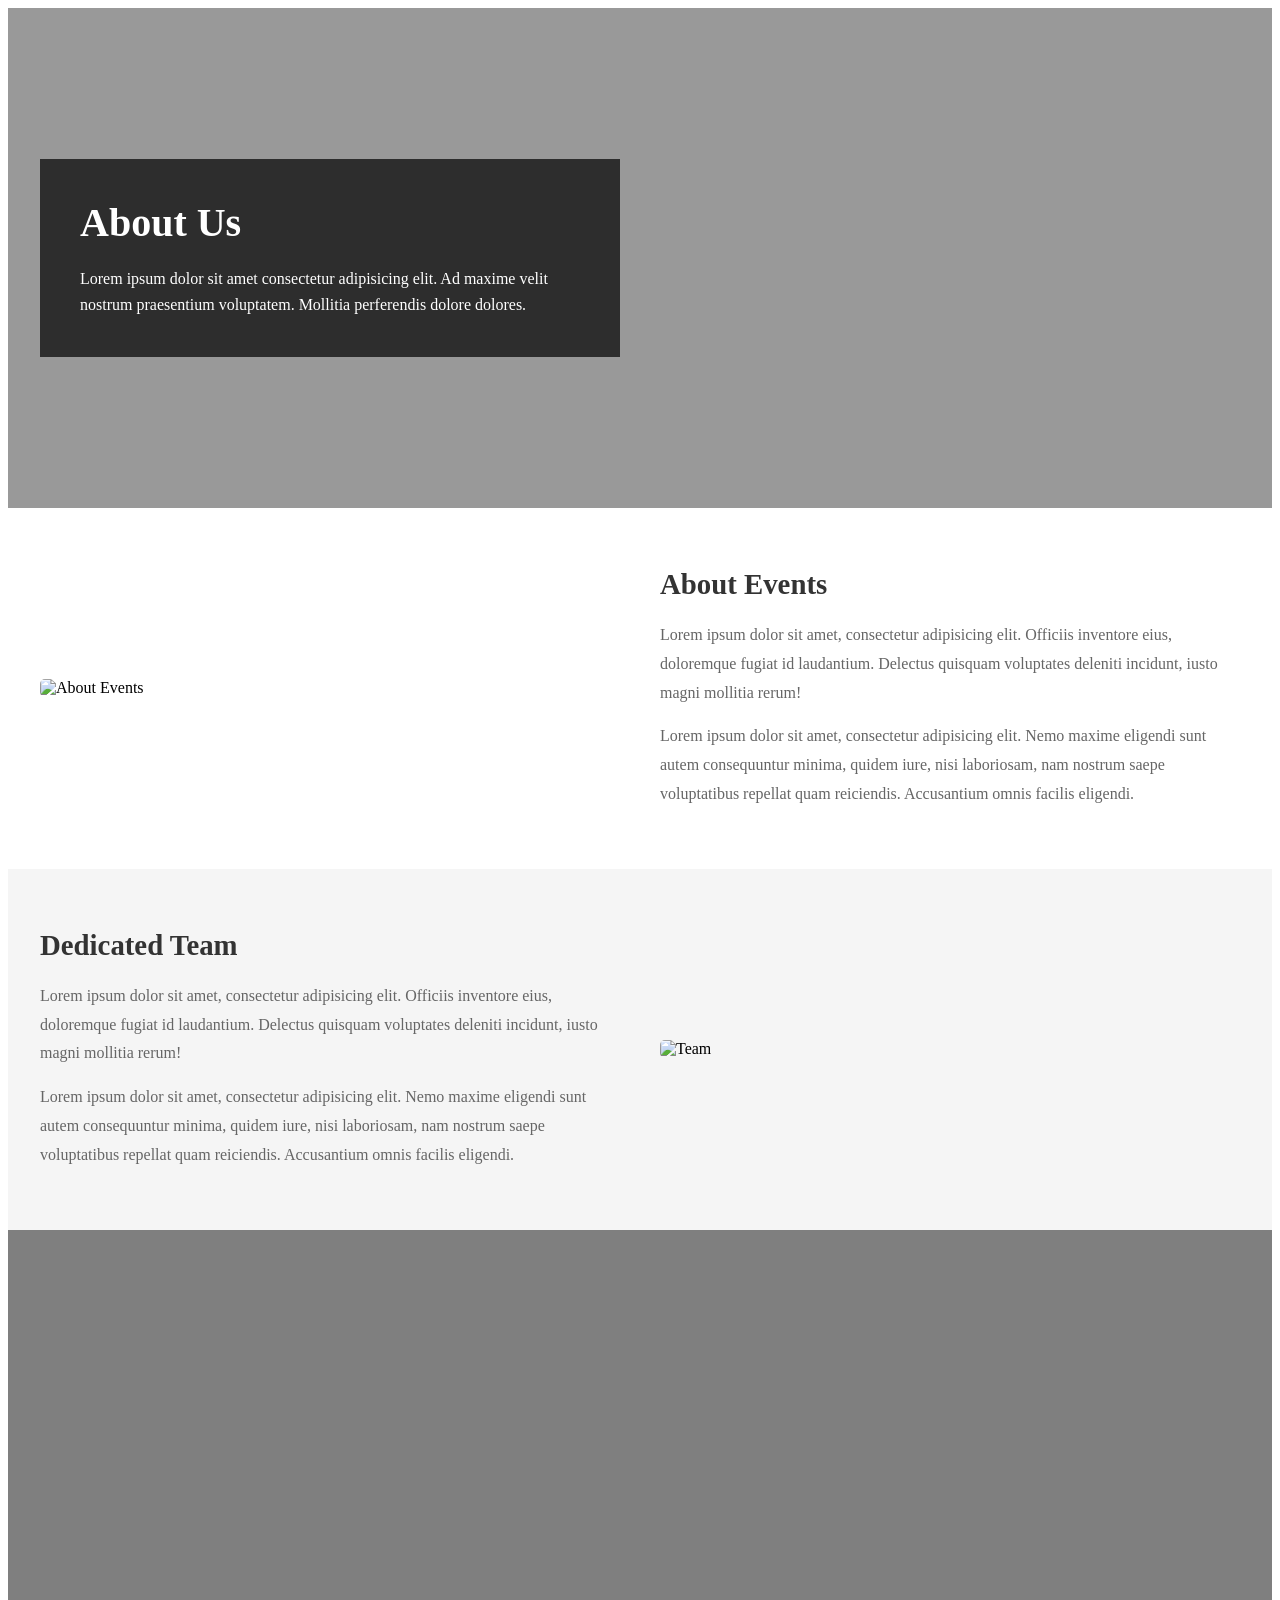
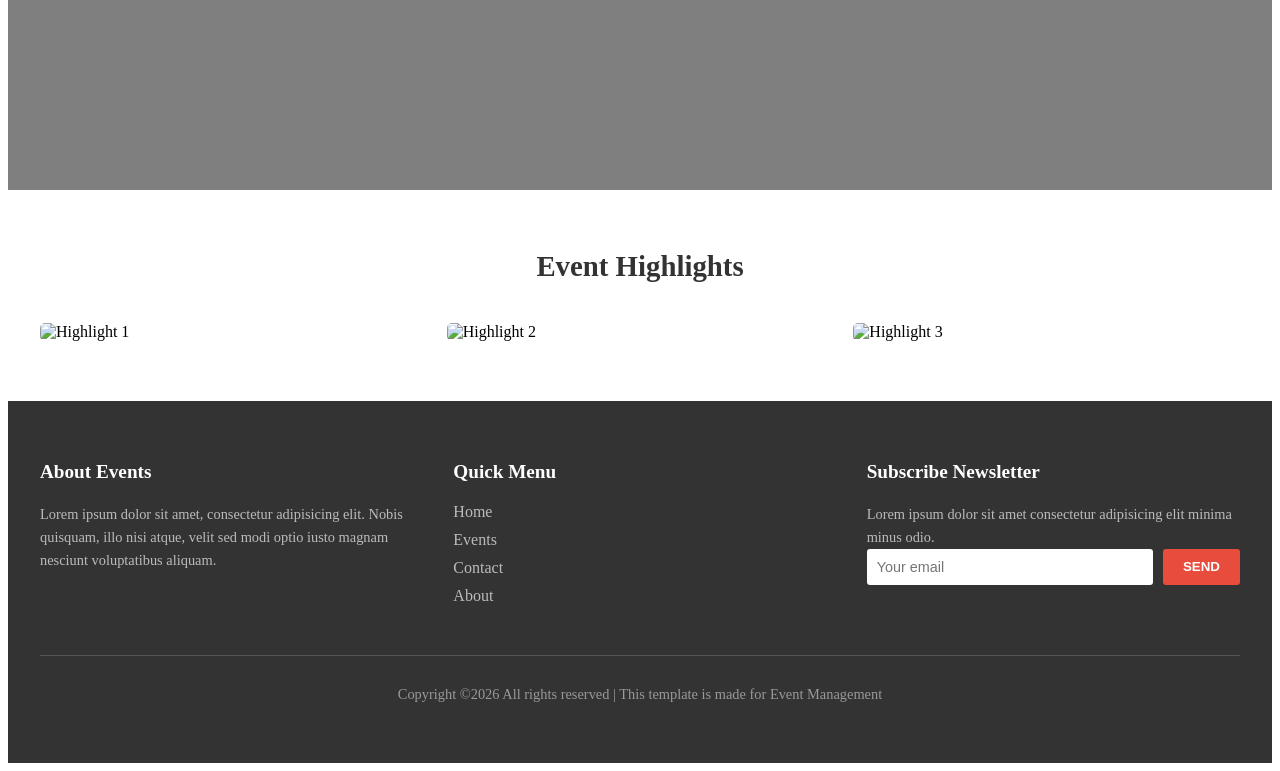
==== pages/about.html @ 9c9765fe "hi" ====
<!DOCTYPE html>
<html lang="en">
<head>
    <meta charset="UTF-8">
    <meta name="viewport" content="width=device-width, initial-scale=1.0">
    <title>About Us</title>
    <link rel="stylesheet" href="../css/about.css">
</head>
<body>

<!-- Hero Banner Section -->
<section class="hero-banner">
  <div class="container">
    <div class="hero-content">
      <h1>About Us</h1>
      <p>
        Lorem ipsum dolor sit amet consectetur adipisicing elit. Ad maxime velit
        nostrum praesentium voluptatem. Mollitia perferendis dolore dolores.
      </p>
    </div>
  </div>
</section>

<!-- About Events Section -->
<section class="about-section">
  <div class="container">
    <div class="about-grid">
      <div>
        <img
          src="https://via.placeholder.com/400x300?text=About+Events"
          alt="About Events"
        />
      </div>
      <div>
        <h2>About Events</h2>
        <p>
          Lorem ipsum dolor sit amet, consectetur adipisicing elit. Officiis
          inventore eius, doloremque fugiat id laudantium. Delectus quisquam
          voluptates deleniti incidunt, iusto magni mollitia rerum!
        </p>
        <p>
          Lorem ipsum dolor sit amet, consectetur adipisicing elit. Nemo maxime
          eligendi sunt autem consequuntur minima, quidem iure, nisi laboriosam,
          nam nostrum saepe voluptatibus repellat quam reiciendis. Accusantium
          omnis facilis eligendi.
        </p>
      </div>
    </div>
  </div>
</section>

<!-- Dedicated Team Section -->
<section class="team-section">
  <div class="container">
    <div class="team-grid">
      <div>
        <h2>Dedicated Team</h2>
        <p>
          Lorem ipsum dolor sit amet, consectetur adipisicing elit. Officiis
          inventore eius, doloremque fugiat id laudantium. Delectus quisquam
          voluptates deleniti incidunt, iusto magni mollitia rerum!
        </p>
        <p>
          Lorem ipsum dolor sit amet, consectetur adipisicing elit. Nemo maxime
          eligendi sunt autem consequuntur minima, quidem iure, nisi laboriosam,
          nam nostrum saepe voluptatibus repellat quam reiciendis. Accusantium
          omnis facilis eligendi.
        </p>
      </div>
      <div>
        <img
          src="https://via.placeholder.com/400x300?text=Dedicated+Team"
          alt="Team"
        />
      </div>
    </div>
  </div>
</section>

<!-- Event Highlights Section -->
<section class="highlights-banner"></section>

<!-- Event Highlights Gallery -->
<section class="highlights-section">
  <div class="container">
    <h2>Event Highlights</h2>
    <div class="highlights-gallery">
      <div>
        <img
          src="https://via.placeholder.com/300x300?text=Highlight+1"
          alt="Highlight 1"
        />
      </div>
      <div>
        <img
          src="https://via.placeholder.com/300x300?text=Highlight+2"
          alt="Highlight 2"
        />
      </div>
      <div>
        <img
          src="https://via.placeholder.com/300x300?text=Highlight+3"
          alt="Highlight 3"
        />
      </div>
    </div>
  </div>
</section>

<!-- Footer Content Section -->
<section class="footer-section">
  <div class="container">
    <div class="footer-grid">
      <!-- About Column -->
      <div class="footer-column">
        <h3>About Events</h3>
        <p>
          Lorem ipsum dolor sit amet, consectetur adipisicing elit. Nobis
          quisquam, illo nisi atque, velit sed modi optio iusto magnam nesciunt
          voluptatibus aliquam.
        </p>
      </div>

      <!-- Quick Menu Column -->
      <div class="footer-column">
        <h3>Quick Menu</h3>
        <ul>
          <li><a href="#home">Home</a></li>
          <li><a href="#events">Events</a></li>
          <li><a href="#contact">Contact</a></li>
          <li><a href="#about">About</a></li>
        </ul>
      </div>

      <!-- Newsletter Column -->
      <div class="footer-column">
        <h3>Subscribe Newsletter</h3>
        <p>
          Lorem ipsum dolor sit amet consectetur adipisicing elit minima minus
          odio.
        </p>
        <form class="newsletter-form">
          <input
            type="email"
            placeholder="Your email"
          />
          <button type="submit">SEND</button>
        </form>
      </div>
    </div>

    <!-- Bottom Footer -->
    <div class="footer-bottom">
      <p>
        Copyright ©2026 All rights reserved | This template is made for Event
        Management
      </p>
    </div>
  </div>
</section>

</body>
</html>
</section>
---- css/about.css ----
/* Hero Banner Section */
.hero-banner {
  background-color: #999999;
  color: white;
  padding: 100px 20px;
  position: relative;
  min-height: 300px;
  display: flex;
  align-items: center;
}

.hero-banner .container {
  max-width: 1200px;
  margin: 0 auto;
  width: 100%;
}

.hero-banner .hero-content {
  background-color: rgba(0, 0, 0, 0.7);
  padding: 40px;
  max-width: 500px;
}

.hero-banner h1 {
  font-size: 2.5rem;
  margin: 0 0 20px 0;
  font-weight: bold;
}

.hero-banner p {
  font-size: 1rem;
  line-height: 1.6;
  margin: 0;
}

/* About Events Section */
.about-section {
  padding: 60px 20px;
  background-color: white;
}

.about-section .container {
  max-width: 1200px;
  margin: 0 auto;
}

.about-grid {
  display: grid;
  grid-template-columns: 1fr 1fr;
  gap: 40px;
  align-items: center;
}

.about-grid img {
  width: 100%;
  border-radius: 5px;
}

.about-grid h2 {
  font-size: 1.8rem;
  margin: 0 0 20px 0;
  color: #333;
}

.about-grid p {
  font-size: 1rem;
  line-height: 1.8;
  color: #666;
  margin: 0 0 15px 0;
}

.about-grid p:last-child {
  margin: 0;
}

/* Dedicated Team Section */
.team-section {
  padding: 60px 20px;
  background-color: #f5f5f5;
}

.team-section .container {
  max-width: 1200px;
  margin: 0 auto;
}

.team-grid {
  display: grid;
  grid-template-columns: 1fr 1fr;
  gap: 40px;
  align-items: center;
}

.team-grid h2 {
  font-size: 1.8rem;
  margin: 0 0 20px 0;
  color: #333;
}

.team-grid p {
  font-size: 1rem;
  line-height: 1.8;
  color: #666;
  margin: 0 0 15px 0;
}

.team-grid p:last-child {
  margin: 0;
}

.team-grid img {
  width: 100%;
  border-radius: 5px;
}

/* Event Highlights Background Section */
.highlights-banner {
  padding: 80px 20px;
  background:
    linear-gradient(rgba(0, 0, 0, 0.5), rgba(0, 0, 0, 0.5)),
    url("https://via.placeholder.com/1200x400?text=Event+Highlights")
      center/cover;
  min-height: 400px;
  display: flex;
  align-items: center;
}

/* Event Highlights Gallery Section */
.highlights-section {
  padding: 60px 20px;
  background-color: white;
}

.highlights-section .container {
  max-width: 1200px;
  margin: 0 auto;
}

.highlights-section h2 {
  font-size: 1.8rem;
  margin: 0 0 40px 0;
  text-align: center;
  color: #333;
}

.highlights-gallery {
  display: grid;
  grid-template-columns: 1fr 1fr 1fr;
  gap: 20px;
}

.highlights-gallery img {
  width: 100%;
  height: 250px;
  object-fit: cover;
  border-radius: 5px;
}

/* Footer Section */
.footer-section {
  padding: 60px 20px;
  background-color: #333;
}

.footer-section .container {
  max-width: 1200px;
  margin: 0 auto;
}

.footer-grid {
  display: grid;
  grid-template-columns: 1fr 1fr 1fr;
  gap: 40px;
  margin-bottom: 40px;
}

.footer-column {
  color: white;
}

.footer-column h3 {
  font-size: 1.2rem;
  margin: 0 0 20px 0;
  font-weight: bold;
}

.footer-column p {
  font-size: 0.9rem;
  line-height: 1.6;
  color: #bbb;
  margin: 0;
}

.footer-column ul {
  list-style: none;
  padding: 0;
  margin: 0;
}

.footer-column ul li {
  margin-bottom: 10px;
}

.footer-column ul li a {
  color: #bbb;
  text-decoration: none;
}

.footer-column ul li a:hover {
  color: white;
}

.newsletter-form {
  display: flex;
  gap: 10px;
}

.newsletter-form input {
  flex: 1;
  padding: 10px;
  border: none;
  border-radius: 3px;
  font-size: 0.9rem;
}

.newsletter-form button {
  padding: 10px 20px;
  background-color: #e74c3c;
  color: white;
  border: none;
  border-radius: 3px;
  cursor: pointer;
  font-weight: bold;
}

.newsletter-form button:hover {
  background-color: #c0392b;
}

.footer-bottom {
  border-top: 1px solid #555;
  padding-top: 30px;
  text-align: center;
  color: #999;
  font-size: 0.9rem;
}

.footer-bottom p {
  margin: 0;
}
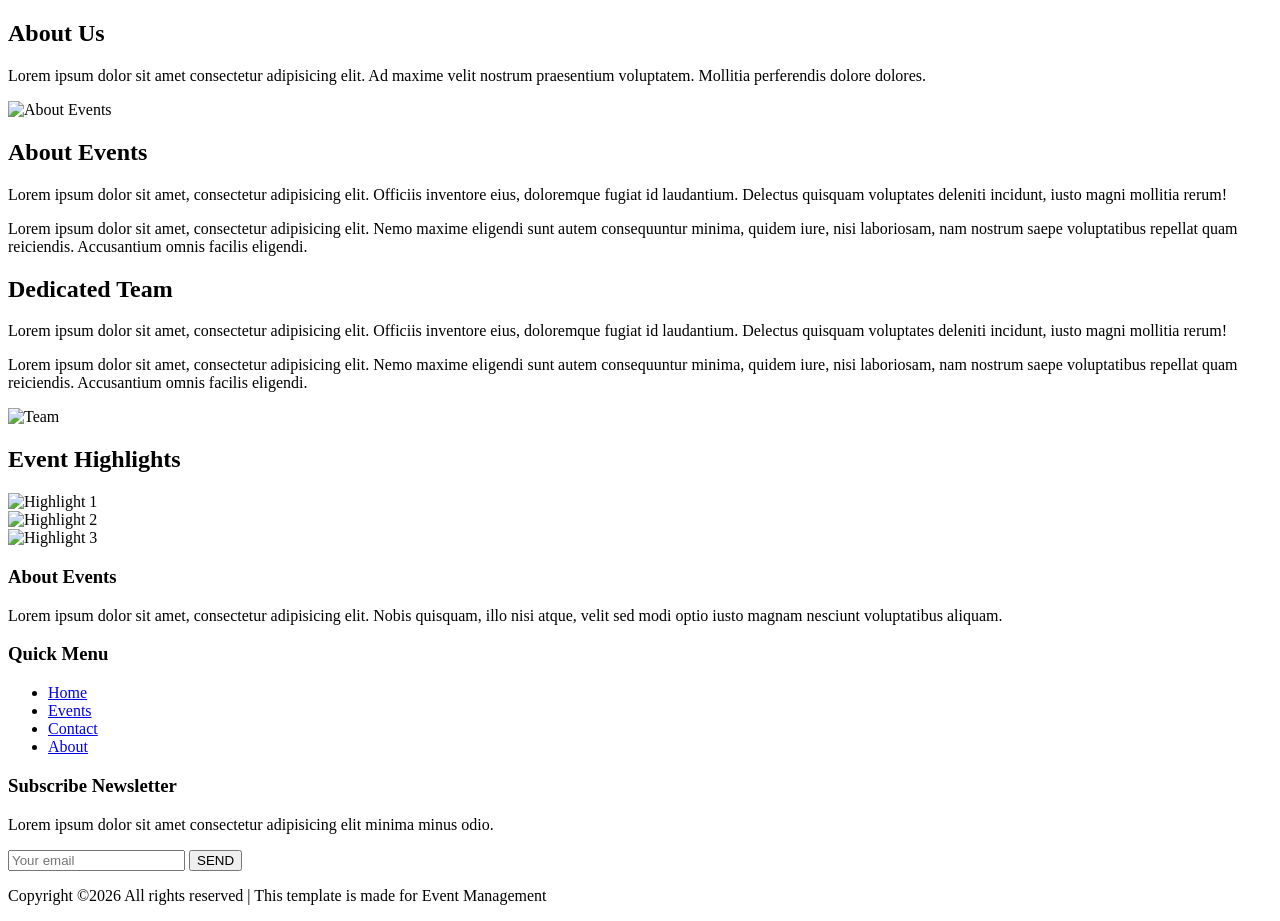
==== commit ca33b63f: "hi" ====
--- a/pages/about.html
+++ b/pages/about.html
@@ -4,7 +4,7 @@
     <meta charset="UTF-8">
     <meta name="viewport" content="width=device-width, initial-scale=1.0">
     <title>About Us</title>
-    <link rel="stylesheet" href="../css/about.css">
+    <link rel="stylesheet" href="about.css">
 </head>
 <body>
 
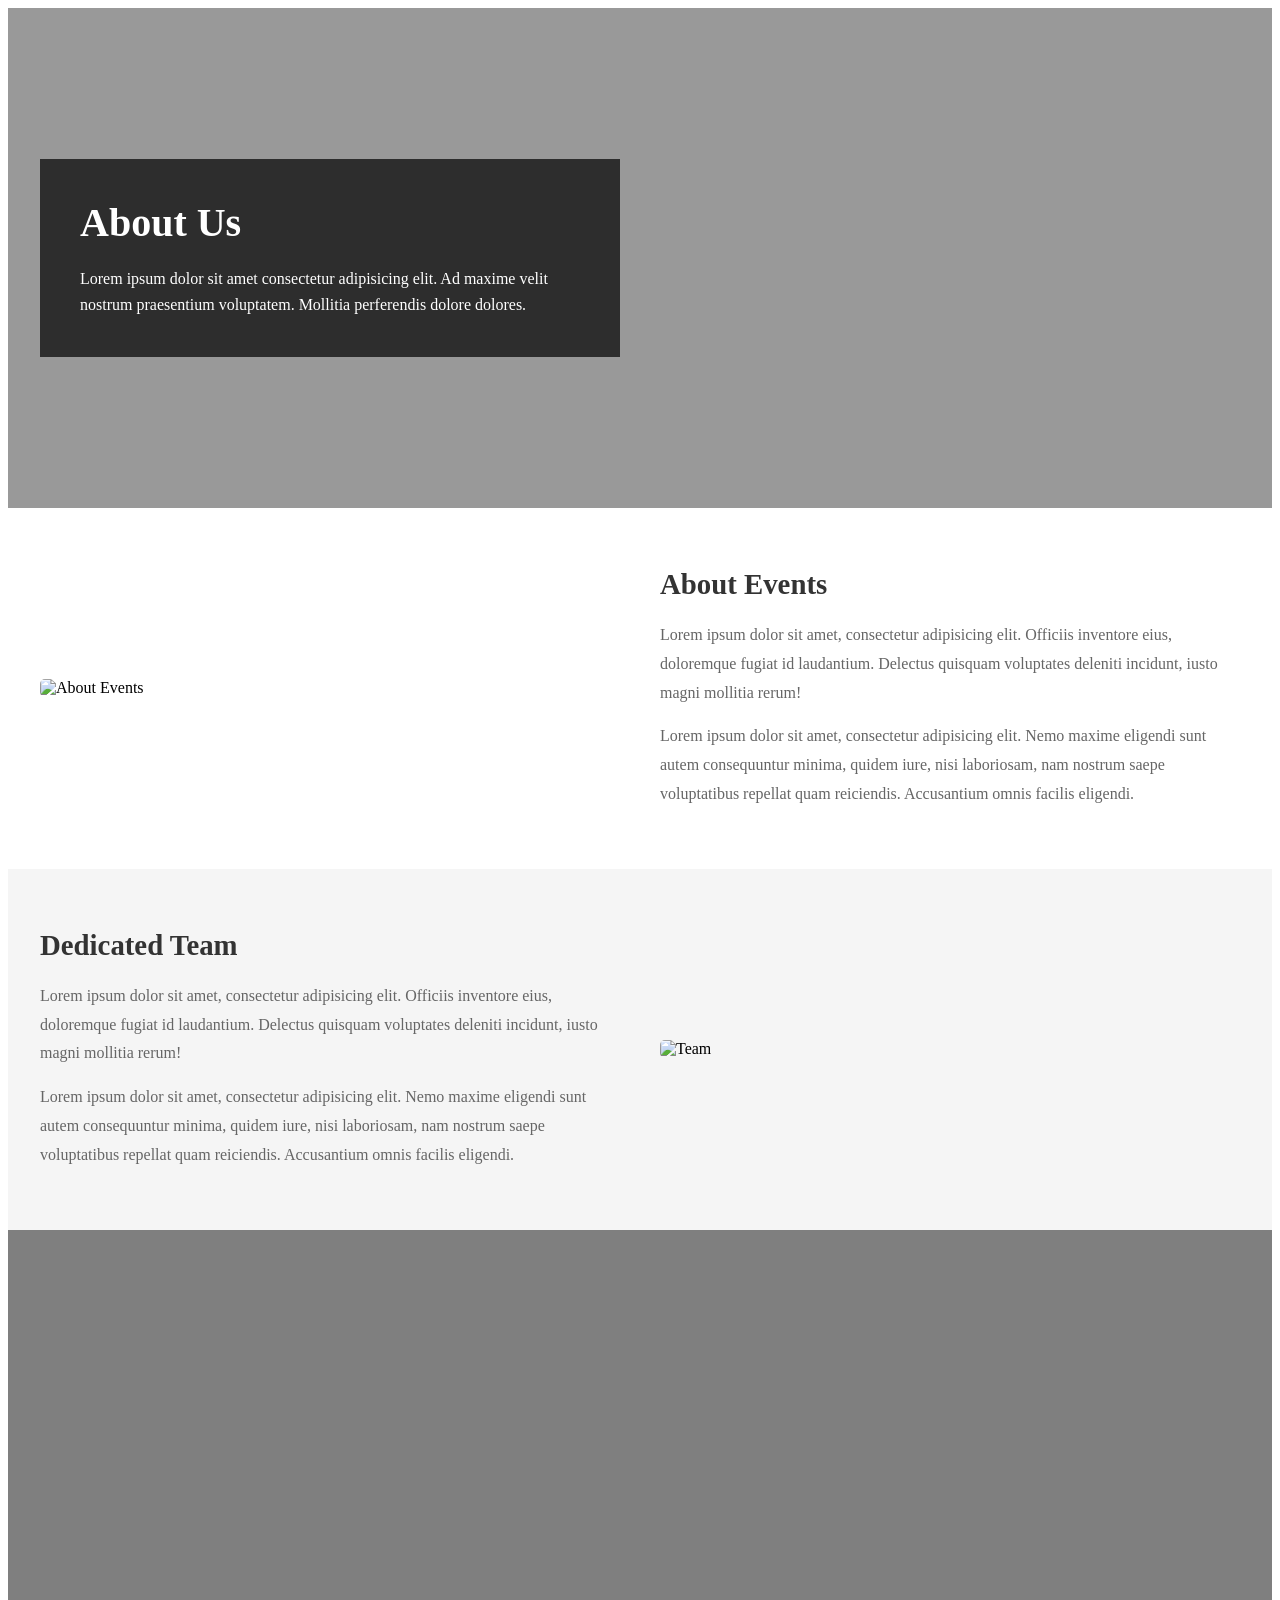
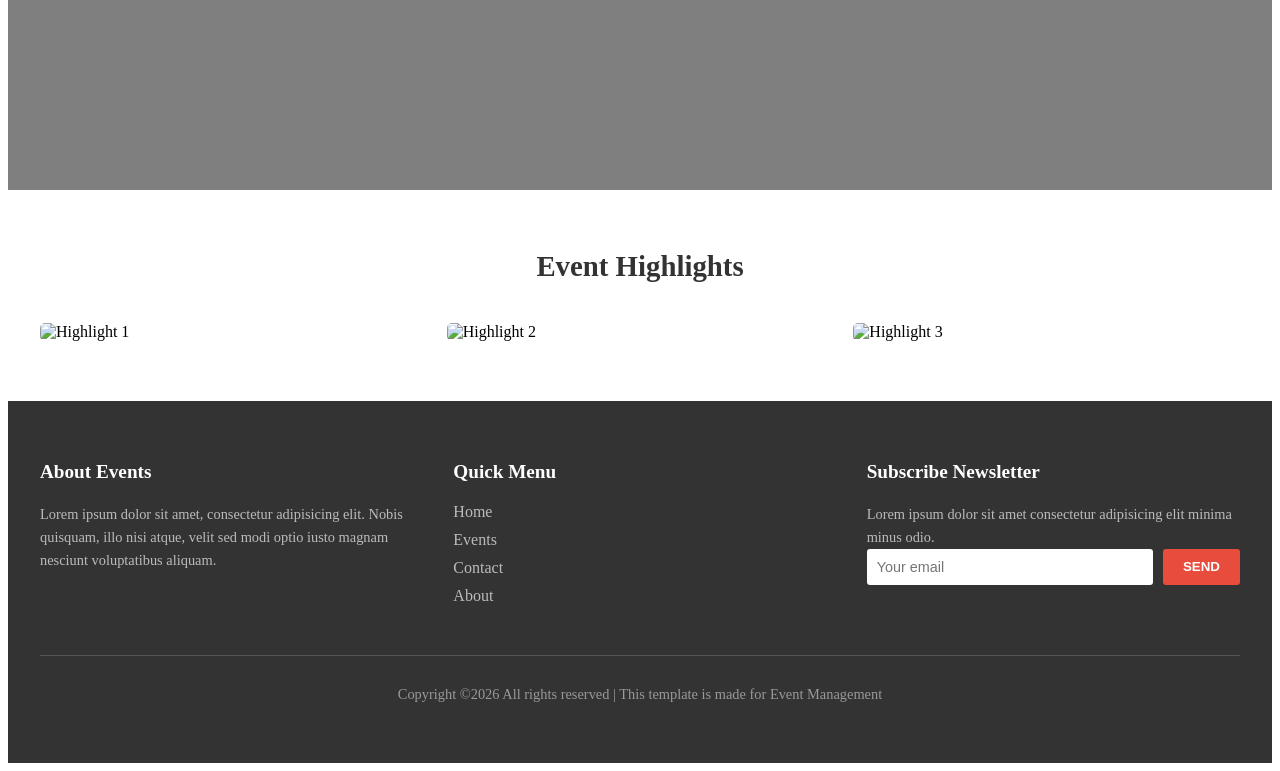
==== commit 321eb1bf: "hi" ====
--- a/pages/about.html
+++ b/pages/about.html
@@ -4,7 +4,7 @@
     <meta charset="UTF-8">
     <meta name="viewport" content="width=device-width, initial-scale=1.0">
     <title>About Us</title>
-    <link rel="stylesheet" href="about.css">
+    <link rel="stylesheet" href="../css/about.css">
 </head>
 <body>
 
--- a/css/about.css
+++ b/css/about.css
@@ -0,0 +1,250 @@
+/* Hero Banner Section */
+.hero-banner {
+  background-color: #999999;
+  color: white;
+  padding: 100px 20px;
+  position: relative;
+  min-height: 300px;
+  display: flex;
+  align-items: center;
+}
+
+.hero-banner .container {
+  max-width: 1200px;
+  margin: 0 auto;
+  width: 100%;
+}
+
+.hero-banner .hero-content {
+  background-color: rgba(0, 0, 0, 0.7);
+  padding: 40px;
+  max-width: 500px;
+}
+
+.hero-banner h1 {
+  font-size: 2.5rem;
+  margin: 0 0 20px 0;
+  font-weight: bold;
+}
+
+.hero-banner p {
+  font-size: 1rem;
+  line-height: 1.6;
+  margin: 0;
+}
+
+/* About Events Section */
+.about-section {
+  padding: 60px 20px;
+  background-color: white;
+}
+
+.about-section .container {
+  max-width: 1200px;
+  margin: 0 auto;
+}
+
+.about-grid {
+  display: grid;
+  grid-template-columns: 1fr 1fr;
+  gap: 40px;
+  align-items: center;
+}
+
+.about-grid img {
+  width: 100%;
+  border-radius: 5px;
+}
+
+.about-grid h2 {
+  font-size: 1.8rem;
+  margin: 0 0 20px 0;
+  color: #333;
+}
+
+.about-grid p {
+  font-size: 1rem;
+  line-height: 1.8;
+  color: #666;
+  margin: 0 0 15px 0;
+}
+
+.about-grid p:last-child {
+  margin: 0;
+}
+
+/* Dedicated Team Section */
+.team-section {
+  padding: 60px 20px;
+  background-color: #f5f5f5;
+}
+
+.team-section .container {
+  max-width: 1200px;
+  margin: 0 auto;
+}
+
+.team-grid {
+  display: grid;
+  grid-template-columns: 1fr 1fr;
+  gap: 40px;
+  align-items: center;
+}
+
+.team-grid h2 {
+  font-size: 1.8rem;
+  margin: 0 0 20px 0;
+  color: #333;
+}
+
+.team-grid p {
+  font-size: 1rem;
+  line-height: 1.8;
+  color: #666;
+  margin: 0 0 15px 0;
+}
+
+.team-grid p:last-child {
+  margin: 0;
+}
+
+.team-grid img {
+  width: 100%;
+  border-radius: 5px;
+}
+
+/* Event Highlights Background Section */
+.highlights-banner {
+  padding: 80px 20px;
+  background:
+    linear-gradient(rgba(0, 0, 0, 0.5), rgba(0, 0, 0, 0.5)),
+    url("https://via.placeholder.com/1200x400?text=Event+Highlights")
+      center/cover;
+  min-height: 400px;
+  display: flex;
+  align-items: center;
+}
+
+/* Event Highlights Gallery Section */
+.highlights-section {
+  padding: 60px 20px;
+  background-color: white;
+}
+
+.highlights-section .container {
+  max-width: 1200px;
+  margin: 0 auto;
+}
+
+.highlights-section h2 {
+  font-size: 1.8rem;
+  margin: 0 0 40px 0;
+  text-align: center;
+  color: #333;
+}
+
+.highlights-gallery {
+  display: grid;
+  grid-template-columns: 1fr 1fr 1fr;
+  gap: 20px;
+}
+
+.highlights-gallery img {
+  width: 100%;
+  height: 250px;
+  object-fit: cover;
+  border-radius: 5px;
+}
+
+/* Footer Section */
+.footer-section {
+  padding: 60px 20px;
+  background-color: #333;
+}
+
+.footer-section .container {
+  max-width: 1200px;
+  margin: 0 auto;
+}
+
+.footer-grid {
+  display: grid;
+  grid-template-columns: 1fr 1fr 1fr;
+  gap: 40px;
+  margin-bottom: 40px;
+}
+
+.footer-column {
+  color: white;
+}
+
+.footer-column h3 {
+  font-size: 1.2rem;
+  margin: 0 0 20px 0;
+  font-weight: bold;
+}
+
+.footer-column p {
+  font-size: 0.9rem;
+  line-height: 1.6;
+  color: #bbb;
+  margin: 0;
+}
+
+.footer-column ul {
+  list-style: none;
+  padding: 0;
+  margin: 0;
+}
+
+.footer-column ul li {
+  margin-bottom: 10px;
+}
+
+.footer-column ul li a {
+  color: #bbb;
+  text-decoration: none;
+}
+
+.footer-column ul li a:hover {
+  color: white;
+}
+
+.newsletter-form {
+  display: flex;
+  gap: 10px;
+}
+
+.newsletter-form input {
+  flex: 1;
+  padding: 10px;
+  border: none;
+  border-radius: 3px;
+  font-size: 0.9rem;
+}
+
+.newsletter-form button {
+  padding: 10px 20px;
+  background-color: #e74c3c;
+  color: white;
+  border: none;
+  border-radius: 3px;
+  cursor: pointer;
+  font-weight: bold;
+}
+
+.newsletter-form button:hover {
+  background-color: #c0392b;
+}
+
+.footer-bottom {
+  border-top: 1px solid #555;
+  padding-top: 30px;
+  text-align: center;
+  color: #999;
+  font-size: 0.9rem;
+}
+
+.footer-bottom p {
+  margin: 0;
+}
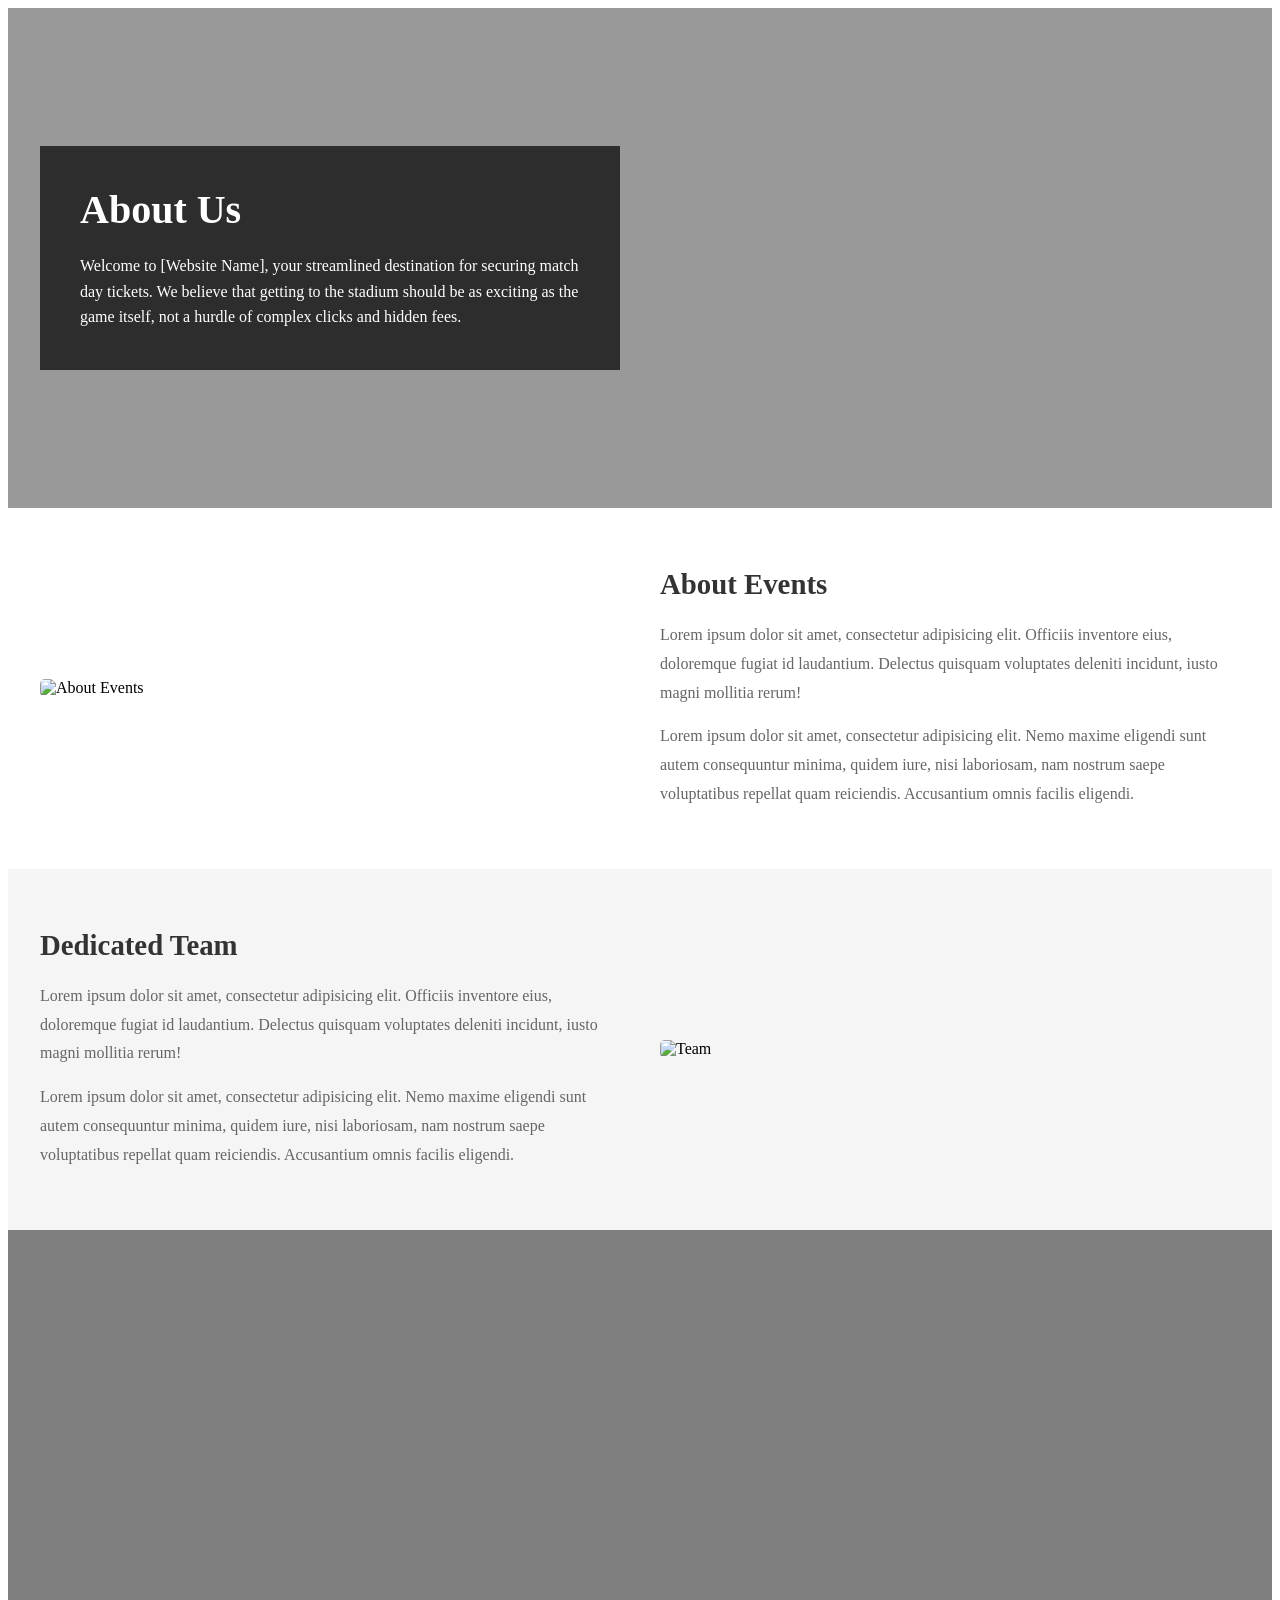
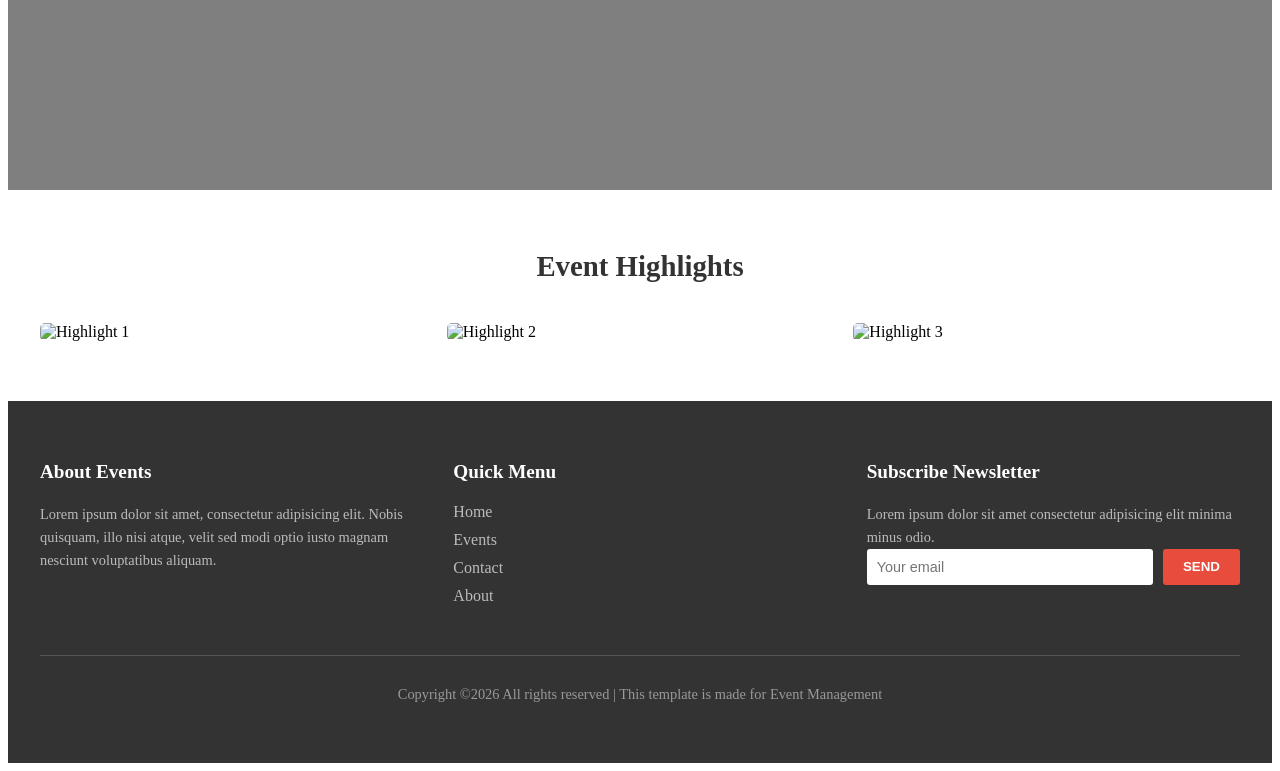
==== commit dba69e2a: "Update about.html" ====
--- a/pages/about.html
+++ b/pages/about.html
@@ -14,8 +14,9 @@
     <div class="hero-content">
       <h1>About Us</h1>
       <p>
-        Lorem ipsum dolor sit amet consectetur adipisicing elit. Ad maxime velit
-        nostrum praesentium voluptatem. Mollitia perferendis dolore dolores.
+        Welcome to [Website Name], your streamlined destination for securing match day tickets. 
+        We believe that getting to the stadium should be as exciting as the game itself, 
+        not a hurdle of complex clicks and hidden fees.
       </p>
     </div>
   </div>
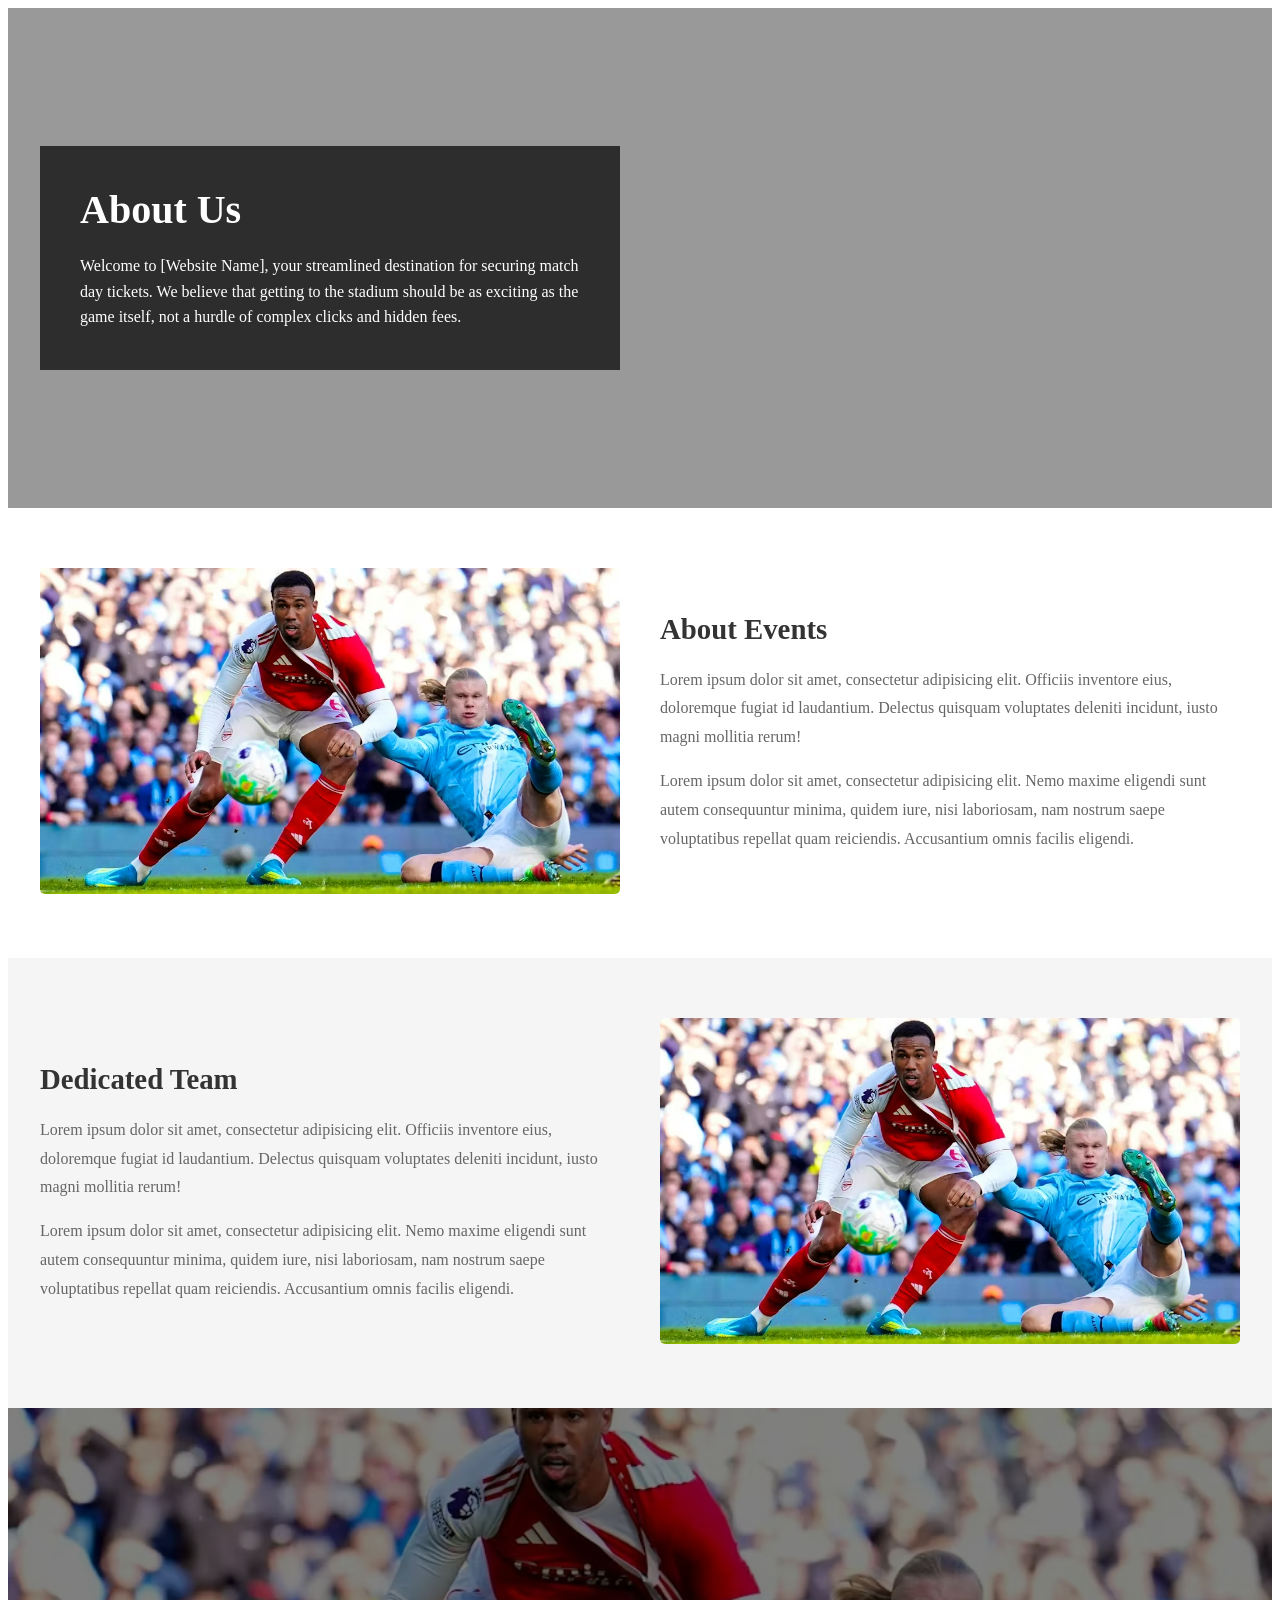
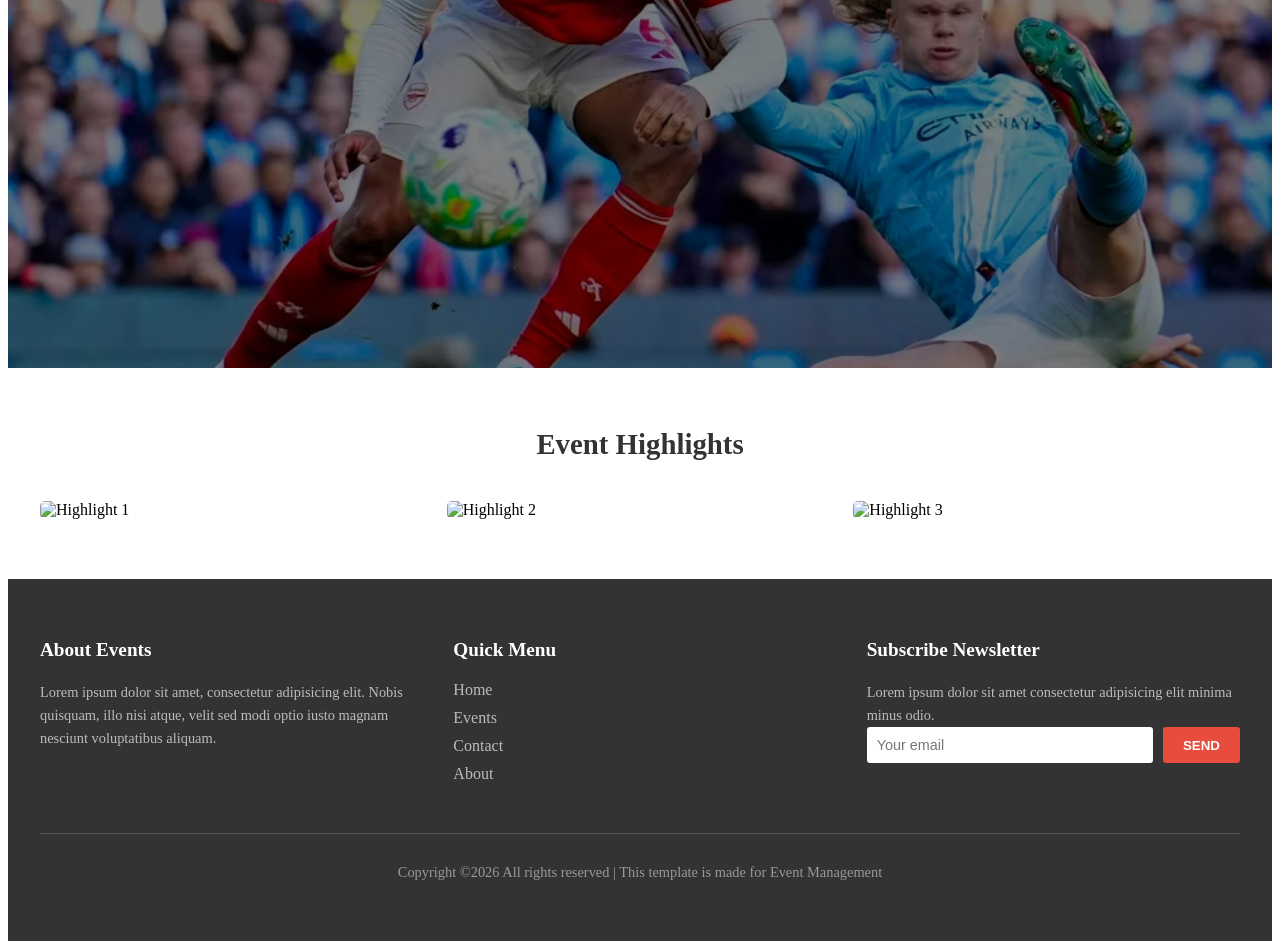
==== commit c97f7e4d: "lkkl" ====
--- a/pages/about.html
+++ b/pages/about.html
@@ -28,7 +28,7 @@
     <div class="about-grid">
       <div>
         <img
-          src="https://via.placeholder.com/400x300?text=About+Events"
+          src="../picture/halaand.jpg"
           alt="About Events"
         />
       </div>
@@ -70,7 +70,7 @@
       </div>
       <div>
         <img
-          src="https://via.placeholder.com/400x300?text=Dedicated+Team"
+          src="../picture/halaand.jpg"
           alt="Team"
         />
       </div>
@@ -162,4 +162,3 @@
 
 </body>
 </html>
-</section>
--- a/css/about.css
+++ b/css/about.css
@@ -118,8 +118,7 @@
   padding: 80px 20px;
   background:
     linear-gradient(rgba(0, 0, 0, 0.5), rgba(0, 0, 0, 0.5)),
-    url("https://via.placeholder.com/1200x400?text=Event+Highlights")
-      center/cover;
+    url(../picture/halaand.jpg) no-repeat center/cover;
   min-height: 400px;
   display: flex;
   align-items: center;
